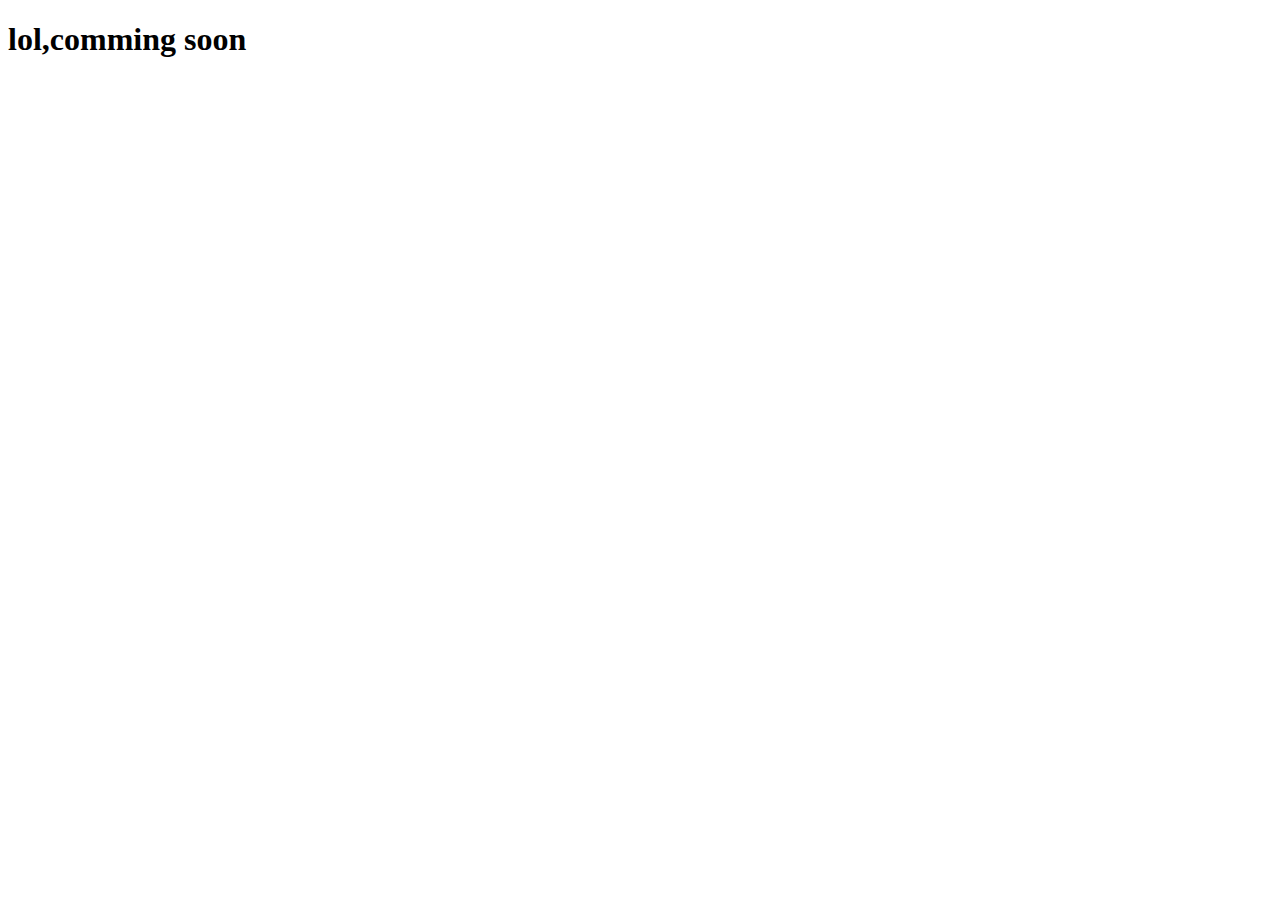
==== profile.html @ d0f6deac "Initial commit" ====
<!DOCTYPE html>
<html lang="en">
<head>
  <meta charset="UTF-8">
  <meta name="viewport" content="width=device-width, initial-scale=1.0">
  <title>Document</title>
</head>
<body>
  <h1>lol,comming soon</h1>
</body>
</html>
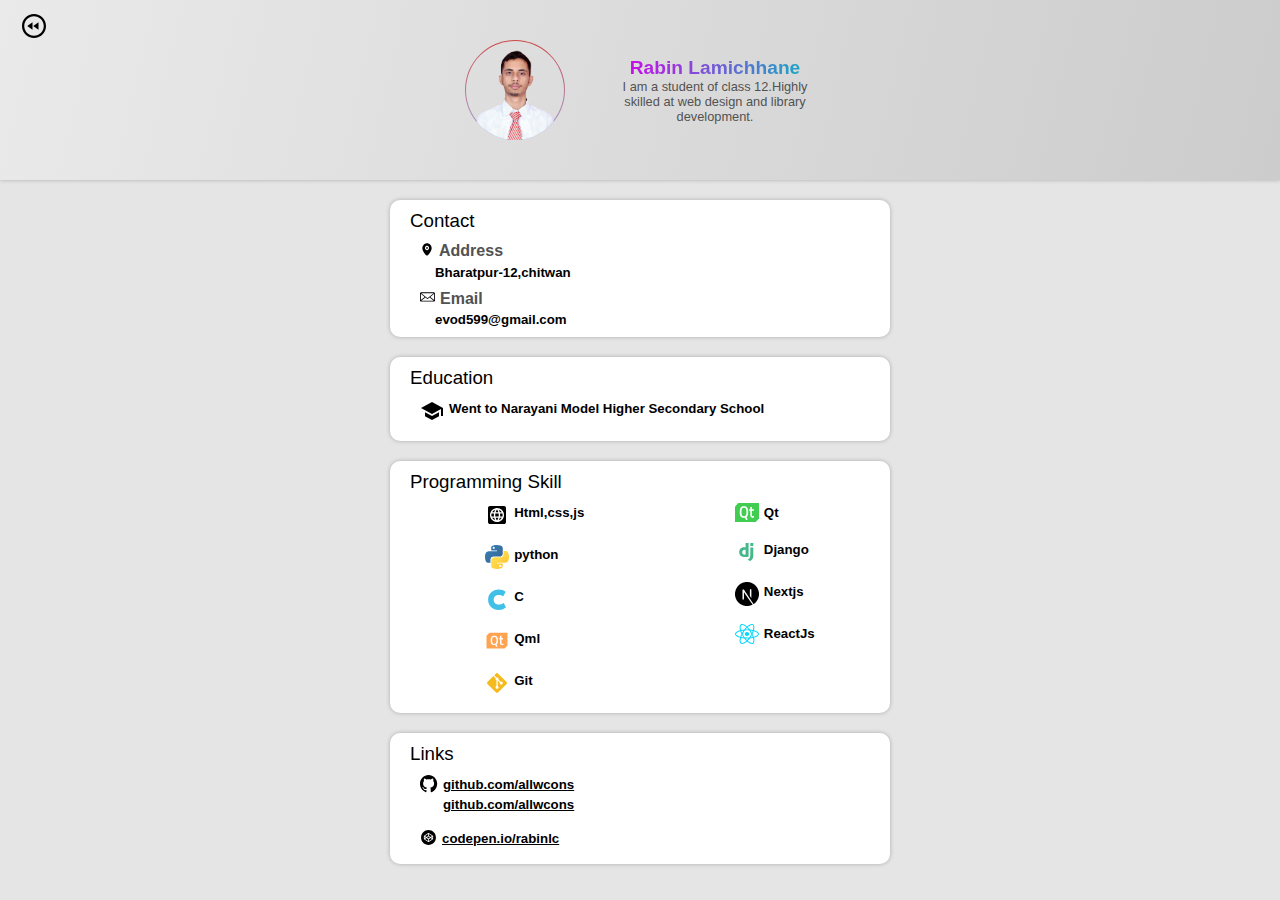
==== commit 5c29d922: "profile" ====
--- a/profile.html
+++ b/profile.html
@@ -1,11 +1,164 @@
 <!DOCTYPE html>
 <html lang="en">
+
 <head>
-  <meta charset="UTF-8">
-  <meta name="viewport" content="width=device-width, initial-scale=1.0">
-  <title>Document</title>
+	<meta charset="UTF-8">
+	<meta name="viewport" content="width=device-width, initial-scale=1.0">
+	<title>Document</title>
+	<link rel="stylesheet" href="profile.css">
 </head>
+
 <body>
-  <h1>lol,comming soon</h1>
+<a class="back" href="../">
+  <svg stroke="currentColor" fill="currentColor" stroke-width="0" version="1.1" viewBox="0 0 16 16" height="1em" width="1em" xmlns="http://www.w3.org/2000/svg"><path d="M8 16c4.418 0 8-3.582 8-8s-3.582-8-8-8-8 3.582-8 8 3.582 8 8 8zM8 1.5c3.59 0 6.5 2.91 6.5 6.5s-2.91 6.5-6.5 6.5-6.5-2.91-6.5-6.5 2.91-6.5 6.5-6.5zM11 10.5l-3.5-2.5 3.5-2.5zM7 10.5l-3.5-2.5 3.5-2.5z"></path></svg>
+</a>
+	<div class="topbar flex center spacer-around">
+		<div class="content flex v-center spacer-around">
+			<div class="author flex-col">
+			</div>
+			<div class="detail" style="text-align:center">
+				<h2>Rabin Lamichhane</h2>
+				<span>I am a student of class 12.Highly skilled at web design and library development.</span>
+      </div>
+    </div>
+  </div>
+  <main>
+    <div class="inline_section flex-col">
+      <h3 class="title">Contact</h3>
+      <div class="info flex-col">
+        <div class="infotitle flex">
+          <div class="icon">
+            <img src="icon/pin.svg" alt="" />
+          </div>
+          <h4> Address</h4>
+        </div>
+        <h5>Bharatpur-12,chitwan</h5>
+      </div>
+      <div class="info flex-col">
+        <div class="infotitle flex">
+          <div class="icon">
+            <img src="icon/email.svg" alt="" />
+          </div>
+          <h4> Email</h4>
+        </div>
+        <h5>evod599@gmail.com</h5>
+      </div>
+    </div>
+    <div class="inline_section less-margin flex-col">
+      <h3 class="title">Education</h3>
+      <div class="info flex-col">
+        <div class="infotitle flex">
+          <div class="icon">
+            <img src="icon/school.svg" alt="" />
+          </div>
+          <h5>Went to Narayani Model Higher Secondary School</h5>
+        </div>
+      </div>
+    </div>
+    <div class="inline_section less-margin flex-col">
+      <h3 class="title">Programming Skill</h3>
+      <div class="split flex spacer-around">
+        <div class="language">
+            <div class="info flex-col">
+          <div class="infotitle flex">
+            <div class="icon">
+              <img src="icon/web.svg" alt="" />
+            </div>
+            <h5>Html,css,js</h5>
+          </div>
+        </div>
+        <div class="info flex-col">
+          <div class="infotitle flex">
+            <div class="icon">
+              <img src="icon/python.svg" alt="" />
+            </div>
+            <h5>python</h5>
+          </div>
+        </div>
+        <div class="info flex-col">
+          <div class="infotitle flex">
+            <div class="icon">
+              <img src="icon/c.svg" alt="" />
+            </div>
+            <h5>C</h5>
+          </div>
+        </div>
+        <div class="info flex-col">
+          <div class="infotitle flex">
+            <div class="icon">
+              <img src="icon/qml.svg" alt="" />
+            </div>
+            <h5>Qml</h5>
+          </div>
+        </div>
+        <div class="info flex-col">
+          <div class="infotitle flex">
+            <div class="icon">
+              <img src="icon/git.svg" alt="" />
+            </div>
+            <h5>Git</h5>
+          </div>
+        </div>
+        </div>
+        <div class="framework">
+          <div class="info flex-col">
+            <div class="infotitle flex">
+            <div class="icon">
+              <img src="icon/qt.svg" alt="" />
+            </div>
+            <h5>Qt</h5>
+          </div>
+        </div>
+          <div class="info flex-col">
+            <div class="infotitle flex">
+            <div class="icon">
+              <img src="icon/django.svg" alt="" />
+            </div>
+            <h5>Django</h5>
+          </div>
+        </div>
+          <div class="info flex-col">
+            <div class="infotitle flex">
+            <div class="icon">
+              <img src="icon/nextjs.svg" alt="" />
+            </div>
+            <h5>Nextjs</h5>
+          </div>
+        </div>
+        <div class="info flex-col">
+            <div class="infotitle flex">
+            <div class="icon">
+              <img src="icon/reactjs.svg" alt="" />
+            </div>
+            <h5>ReactJs</h5>
+          </div>
+        </div>
+        </div>
+      </div>
+
+    </div>
+    <div class="inline_section less-margin flex-col">
+      <h3 class="title">Links</h3>
+      <div class="info flex-col">
+        <div class="infotitle flex">
+          <div class="icon">
+            <img src="icon/git2.svg" alt="" />
+          </div>
+            <h5>
+              <a style="color:currentColor" href="http://github.com/allwcons">github.com/allwcons</a>
+              <br />
+              <a style="color:currentColor" href="http://github.com/allwcons">github.com/allwcons</a>
+              </h5>        </div>
+      </div>
+      <div class="info flex-col">
+        <div class="infotitle flex">
+          <div class="icon">
+            <img src="icon/codepen.svg" alt="" />
+          </div>
+          <h5><a style="color:currentColor" href="http://codepen.io/rabinlc">codepen.io/rabinlc</a></h5>
+        </div>
+      </div>
+    </div>
+  </main>
 </body>
 </html>--- a/profile.css
+++ b/profile.css
@@ -0,0 +1,190 @@
+*{
+  margin: 0;
+  padding: 0;
+  box-sizing: border-box;
+  color: var(--text-color);
+}
+.flex{
+  display: flex;
+}
+.flex-col{
+  display: flex;
+  flex-direction: column;
+}
+.spacer{
+  justify-content: space-between;
+}
+.spacer-around{
+  justify-content: space-around;
+}
+.center{
+  justify-content: center;
+  align-items: center;
+
+}
+.h-center{
+  justify-content: center;
+}
+.v-center{
+  align-items: center;
+}
+
+:root{
+  --linear-gradient-1:linear-gradient(103.13deg, rgba(247, 247, 247, 0.26) 0%, rgba(141, 141, 141, 0.28) 98.84%);
+  --box-shadow: 0px 0px 4px rgba(0, 0, 0, 0.25);
+  --text-gradient:linear-gradient(103deg,hsla(295, 100%, 46%, 1),
+hsla(184, 89%, 40%, 1));
+  --theme-bg: #E5E5E5;
+  --theme-box-bg:white;
+  --text-color:black;
+  --text-color-2:#525252;
+}
+
+body{
+  background-color: var(--theme-bg);
+  height: 100%;
+}
+
+.topbar{
+  padding-block:10px;
+  margin: 0;
+  width: 100%;
+  background-image: var(--linear-gradient-1);
+  position: relative;
+  top: 0;
+  box-shadow: var(--box-shadow);
+  
+}
+.topbar .detail{
+  font-size: 0.8em;
+  font-family: -apple-system, BlinkMacSystemFont, 'Segoe UI', Roboto, Oxygen, Ubuntu, Cantarell, 'Open Sans', 'Helvetica Neue', sans-serif;
+  width: 50%;
+}
+.topbar .detail span{
+  color: var(--text-color-2);
+}
+
+.topbar .content{
+  max-width: 400px;
+  padding-block: 30px;
+}
+.topbar .detail h2{
+  background-image: var(--text-gradient);
+  color: transparent;
+  -webkit-background-clip: text;
+}
+.author{
+  border-radius: 100%;
+  inline-size: 100px;
+  block-size: 100px;
+  position: relative;
+  background-image: url(author.png);
+  background-size: 90px 90px;
+  background-repeat: no-repeat;
+  background-position: center 100%;
+}
+
+.author::before{
+    background: linear-gradient(#ce1515, #9198e5);
+    content: "";
+    position: absolute;
+    top: 50%;
+    z-index: -1;
+    left: 50%;
+    border-radius: 100%;
+    width: 100%;
+    height: 100%;
+    transform: translate(-50%,-50%);
+}
+
+.author::after{
+    background: var(--theme-bg);
+    content: "";
+    position: absolute;
+    top: 50%;
+    z-index: -1;
+    left: 50%;
+    border-radius: 100%;
+    width: 90%;
+    --border-width:4px;
+    padding-inline: var(--border-width);
+    padding-block: var(--border-width);
+    height: 90%;
+    transform: translate(-50%,-50%);
+}
+main{
+  margin-block:20px;
+  margin-inline:10px
+}
+.less-margin .infotitle h5{
+  margin-inline-start: 0;
+  line-height: 20px;
+}
+
+::-webkit-scrollbar-track
+{
+	-webkit-box-shadow: inset 0 0 6px rgba(0,0,0,0.3);
+	background-color: #F5F5F5;
+	border-radius: 10px;
+}
+
+::-webkit-scrollbar
+{
+	width: 10px;
+	background-color: #F5F5F5;
+}
+
+::-webkit-scrollbar-thumb
+{
+	border-radius: 10px;
+	background-image: -webkit-gradient(linear,
+									   left bottom,
+									   left top,
+									   color-stop(0.44, rgb(122,153,217)),
+									   color-stop(0.72, rgb(73,125,189)),
+									   color-stop(0.86, rgb(28,58,148)));
+}
+.inline_section{
+  margin-inline:auto;
+  background-color: var(--theme-box-bg);
+  box-shadow: var(--box-shadow);
+  border-radius: 10px;
+  padding: 10px;
+  font-family: -apple-system, BlinkMacSystemFont, 'Segoe UI', Roboto, Oxygen, Ubuntu, Cantarell, 'Open Sans', 'Helvetica Neue', sans-serif;
+  margin-block-end: 20px;
+  max-width: 500px;
+}
+.inline_section h3{
+  margin-inline-start: 10px;
+  font-weight: 400;
+}
+.inline_section .info{
+  margin-inline-start: 20px;
+  margin-block-start: 10px;
+}
+.inline_section .infotitle{
+  gap: 5px;
+  margin-block-end: 4px;
+}
+.inline_section .infotitle h4{
+  color: var(--text-color-2);
+}
+.inline_section h5{
+  margin-inline-start: 15px;
+}
+
+.back{
+  position: absolute;
+    left: 2%;
+    top: 2%;
+  background: none;
+  border: none;
+  z-index: 100;
+}
+.back svg{
+  transform: scale(1.5);
+}
+.back:hover{
+  background-color: rgba(219, 219, 219, 0.678);
+}
+
